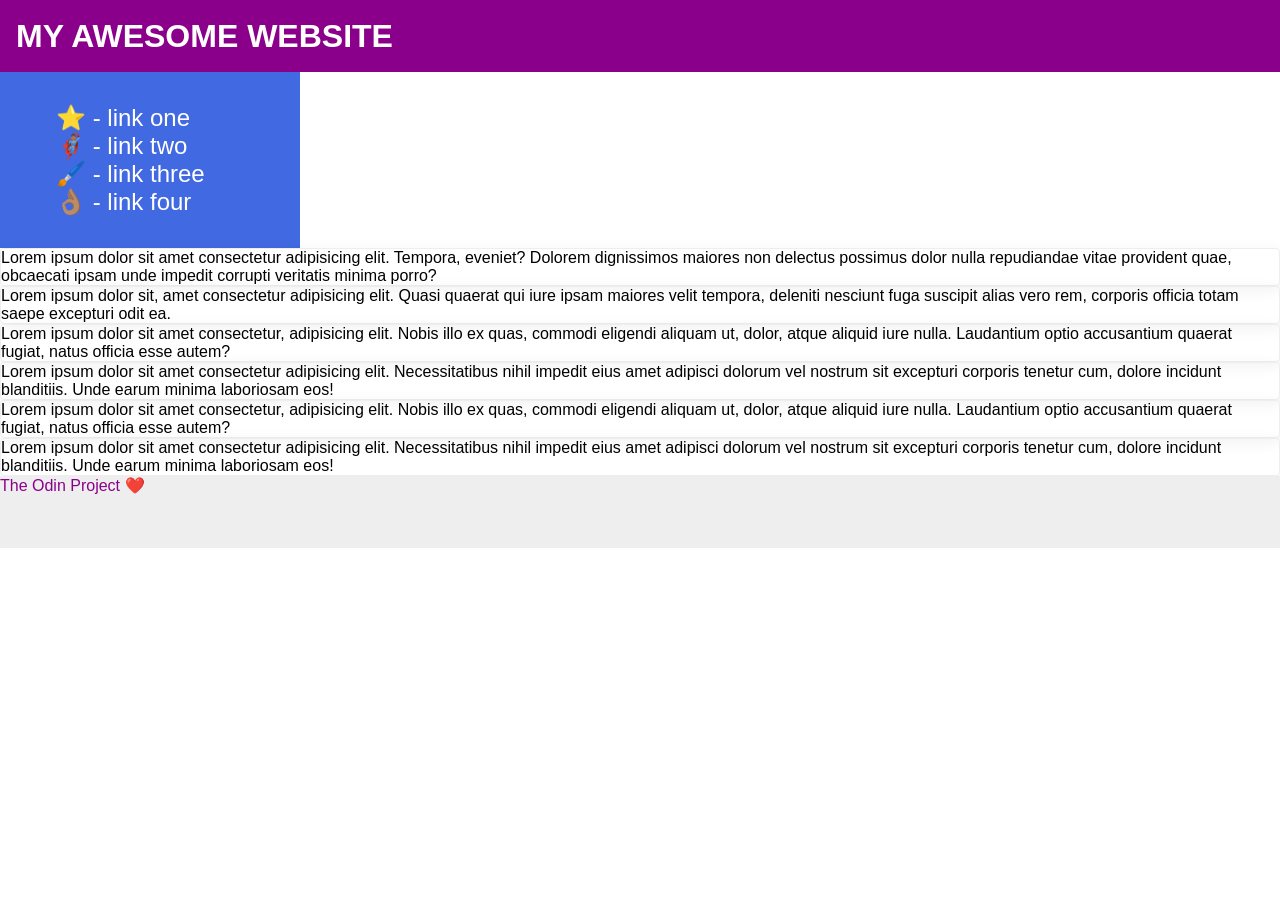
==== foundations/flex/07-flex-layout-2/index.html @ 2d006ce6 "Struggling on flex layout" ====
<!doctype html>
<html lang="en">
  <head>
    <meta charset="UTF-8" />
    <meta http-equiv="X-UA-Compatible" content="IE=edge" />
    <meta name="viewport" content="width=device-width, initial-scale=1.0" />
    <title>The Holy Grail</title>
    <link rel="stylesheet" href="style.css" />
  </head>
  <body>
    <div class="header">MY AWESOME WEBSITE</div>

    <div class="sidebar">
      <ul>
        <li><a href="#">⭐ - link one</a></li>
        <li><a href="#">🦸🏽‍♂️ - link two</a></li>
        <li><a href="#">🖌️ - link three</a></li>
        <li><a href="#">👌🏽 - link four</a></li>
      </ul>
    </div>

    <div class="card">
      Lorem ipsum dolor sit amet consectetur adipisicing elit. Tempora, eveniet?
      Dolorem dignissimos maiores non delectus possimus dolor nulla repudiandae
      vitae provident quae, obcaecati ipsam unde impedit corrupti veritatis
      minima porro?
    </div>
    <div class="card">
      Lorem ipsum dolor sit, amet consectetur adipisicing elit. Quasi quaerat
      qui iure ipsam maiores velit tempora, deleniti nesciunt fuga suscipit
      alias vero rem, corporis officia totam saepe excepturi odit ea.
    </div>
    <div class="card">
      Lorem ipsum dolor sit amet consectetur, adipisicing elit. Nobis illo ex
      quas, commodi eligendi aliquam ut, dolor, atque aliquid iure nulla.
      Laudantium optio accusantium quaerat fugiat, natus officia esse autem?
    </div>
    <div class="card">
      Lorem ipsum dolor sit amet consectetur adipisicing elit. Necessitatibus
      nihil impedit eius amet adipisci dolorum vel nostrum sit excepturi
      corporis tenetur cum, dolore incidunt blanditiis. Unde earum minima
      laboriosam eos!
    </div>
    <div class="card">
      Lorem ipsum dolor sit amet consectetur, adipisicing elit. Nobis illo ex
      quas, commodi eligendi aliquam ut, dolor, atque aliquid iure nulla.
      Laudantium optio accusantium quaerat fugiat, natus officia esse autem?
    </div>
    <div class="card">
      Lorem ipsum dolor sit amet consectetur adipisicing elit. Necessitatibus
      nihil impedit eius amet adipisci dolorum vel nostrum sit excepturi
      corporis tenetur cum, dolore incidunt blanditiis. Unde earum minima
      laboriosam eos!
    </div>

    <div class="footer">The Odin Project ❤️</div>
  </body>
</html>
---- foundations/flex/07-flex-layout-2/style.css ----
body {
  font-family:
    -apple-system, BlinkMacSystemFont, "Segoe UI", Roboto, Oxygen, Ubuntu,
    Cantarell, "Open Sans", "Helvetica Neue", sans-serif;
  margin: 0;
  min-height: 100vh;
}

.header {
  height: 72px;
  background: darkmagenta;
  color: white;
  font-size: 32px;
  font-weight: 900;
  display: flex;
  align-items: center;
  padding-left: 16px;
}

.footer {
  height: 72px;
  background: #eee;
  color: darkmagenta;
}

.sidebar {
  width: 300px;
  background: royalblue;
  box-sizing: border-box;
  padding: 16px;
}

ul {
  list-style-type: none;
}

a {
  color: #fff;
  text-decoration: none;
  font-size: 24px;
}

.card {
  border: 1px solid #eee;
  box-shadow: 2px 4px 16px rgba(0, 0, 0, 0.06);
  border-radius: 4px;
}
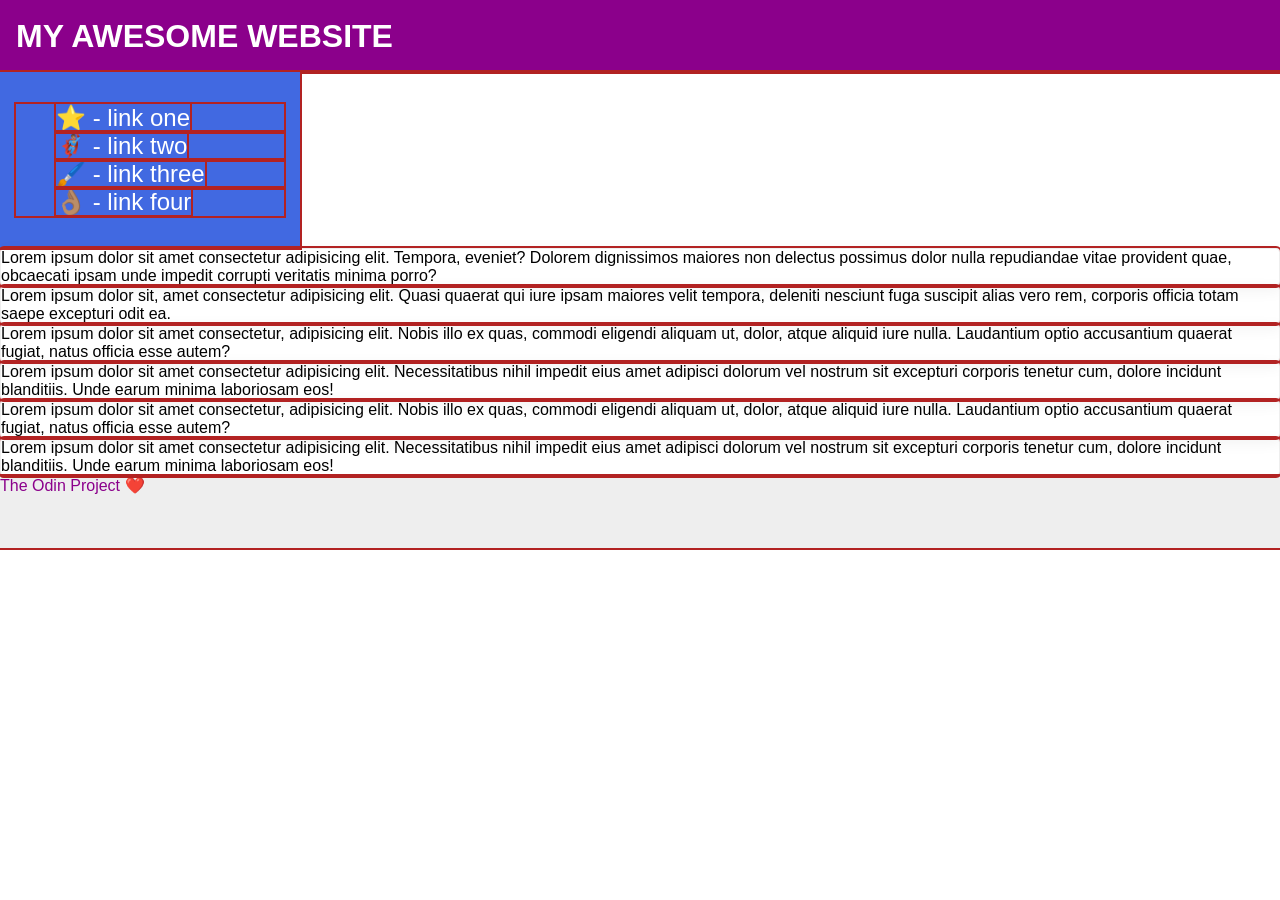
==== commit 264d88be: "Trying display:flex" ====
--- a/foundations/flex/07-flex-layout-2/index.html
+++ b/foundations/flex/07-flex-layout-2/index.html
@@ -10,49 +10,51 @@
   <body>
     <div class="header">MY AWESOME WEBSITE</div>
 
-    <div class="sidebar">
-      <ul>
-        <li><a href="#">⭐ - link one</a></li>
-        <li><a href="#">🦸🏽‍♂️ - link two</a></li>
-        <li><a href="#">🖌️ - link three</a></li>
-        <li><a href="#">👌🏽 - link four</a></li>
-      </ul>
+    <div class="main">
+      <div class="sidebar">
+        <ul>
+          <li><a href="#">⭐ - link one</a></li>
+          <li><a href="#">🦸🏽‍♂️ - link two</a></li>
+          <li><a href="#">🖌️ - link three</a></li>
+          <li><a href="#">👌🏽 - link four</a></li>
+        </ul>
+      </div>
+
+      <div class="card">
+        Lorem ipsum dolor sit amet consectetur adipisicing elit. Tempora,
+        eveniet? Dolorem dignissimos maiores non delectus possimus dolor nulla
+        repudiandae vitae provident quae, obcaecati ipsam unde impedit corrupti
+        veritatis minima porro?
+      </div>
+      <div class="card">
+        Lorem ipsum dolor sit, amet consectetur adipisicing elit. Quasi quaerat
+        qui iure ipsam maiores velit tempora, deleniti nesciunt fuga suscipit
+        alias vero rem, corporis officia totam saepe excepturi odit ea.
+      </div>
+      <div class="card">
+        Lorem ipsum dolor sit amet consectetur, adipisicing elit. Nobis illo ex
+        quas, commodi eligendi aliquam ut, dolor, atque aliquid iure nulla.
+        Laudantium optio accusantium quaerat fugiat, natus officia esse autem?
+      </div>
+      <div class="card">
+        Lorem ipsum dolor sit amet consectetur adipisicing elit. Necessitatibus
+        nihil impedit eius amet adipisci dolorum vel nostrum sit excepturi
+        corporis tenetur cum, dolore incidunt blanditiis. Unde earum minima
+        laboriosam eos!
+      </div>
+      <div class="card">
+        Lorem ipsum dolor sit amet consectetur, adipisicing elit. Nobis illo ex
+        quas, commodi eligendi aliquam ut, dolor, atque aliquid iure nulla.
+        Laudantium optio accusantium quaerat fugiat, natus officia esse autem?
+      </div>
+      <div class="card">
+        Lorem ipsum dolor sit amet consectetur adipisicing elit. Necessitatibus
+        nihil impedit eius amet adipisci dolorum vel nostrum sit excepturi
+        corporis tenetur cum, dolore incidunt blanditiis. Unde earum minima
+        laboriosam eos!
+      </div>
+
+      <div class="footer">The Odin Project ❤️</div>
     </div>
-
-    <div class="card">
-      Lorem ipsum dolor sit amet consectetur adipisicing elit. Tempora, eveniet?
-      Dolorem dignissimos maiores non delectus possimus dolor nulla repudiandae
-      vitae provident quae, obcaecati ipsam unde impedit corrupti veritatis
-      minima porro?
-    </div>
-    <div class="card">
-      Lorem ipsum dolor sit, amet consectetur adipisicing elit. Quasi quaerat
-      qui iure ipsam maiores velit tempora, deleniti nesciunt fuga suscipit
-      alias vero rem, corporis officia totam saepe excepturi odit ea.
-    </div>
-    <div class="card">
-      Lorem ipsum dolor sit amet consectetur, adipisicing elit. Nobis illo ex
-      quas, commodi eligendi aliquam ut, dolor, atque aliquid iure nulla.
-      Laudantium optio accusantium quaerat fugiat, natus officia esse autem?
-    </div>
-    <div class="card">
-      Lorem ipsum dolor sit amet consectetur adipisicing elit. Necessitatibus
-      nihil impedit eius amet adipisci dolorum vel nostrum sit excepturi
-      corporis tenetur cum, dolore incidunt blanditiis. Unde earum minima
-      laboriosam eos!
-    </div>
-    <div class="card">
-      Lorem ipsum dolor sit amet consectetur, adipisicing elit. Nobis illo ex
-      quas, commodi eligendi aliquam ut, dolor, atque aliquid iure nulla.
-      Laudantium optio accusantium quaerat fugiat, natus officia esse autem?
-    </div>
-    <div class="card">
-      Lorem ipsum dolor sit amet consectetur adipisicing elit. Necessitatibus
-      nihil impedit eius amet adipisci dolorum vel nostrum sit excepturi
-      corporis tenetur cum, dolore incidunt blanditiis. Unde earum minima
-      laboriosam eos!
-    </div>
-
-    <div class="footer">The Odin Project ❤️</div>
   </body>
 </html>
--- a/foundations/flex/07-flex-layout-2/style.css
+++ b/foundations/flex/07-flex-layout-2/style.css
@@ -1,9 +1,15 @@
+* {
+  outline: 2px solid firebrick;
+}
+
 body {
   font-family:
     -apple-system, BlinkMacSystemFont, "Segoe UI", Roboto, Oxygen, Ubuntu,
     Cantarell, "Open Sans", "Helvetica Neue", sans-serif;
   margin: 0;
   min-height: 100vh;
+  display: flex;
+  flex-direction: column;
 }
 
 .header {
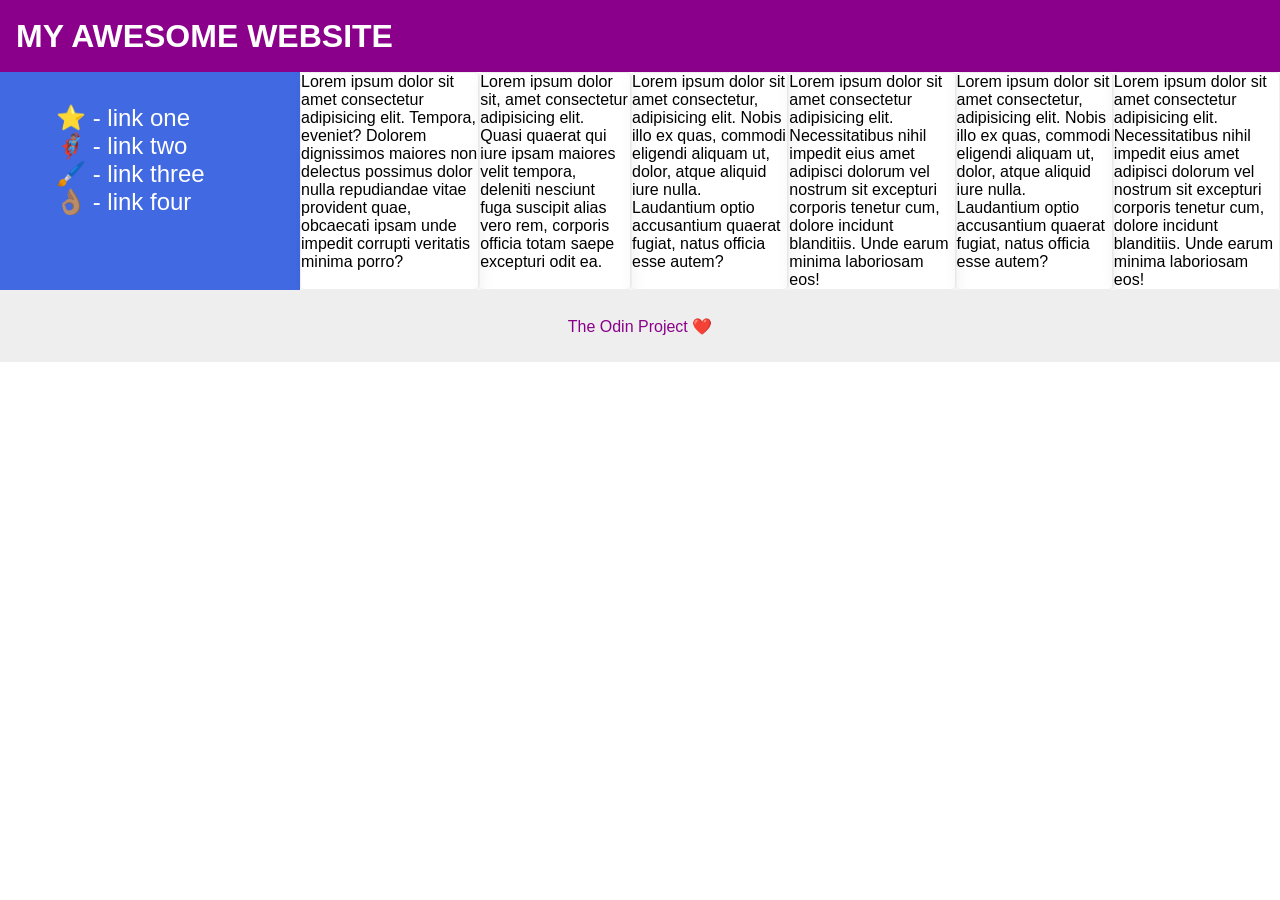
==== commit e4a2dc23: "Still cannot sort out columns" ====
--- a/foundations/flex/07-flex-layout-2/index.html
+++ b/foundations/flex/07-flex-layout-2/index.html
@@ -53,8 +53,7 @@
         corporis tenetur cum, dolore incidunt blanditiis. Unde earum minima
         laboriosam eos!
       </div>
-
-      <div class="footer">The Odin Project ❤️</div>
     </div>
+    <div class="footer">The Odin Project ❤️</div>
   </body>
 </html>
--- a/foundations/flex/07-flex-layout-2/style.css
+++ b/foundations/flex/07-flex-layout-2/style.css
@@ -1,7 +1,3 @@
-* {
-  outline: 2px solid firebrick;
-}
-
 body {
   font-family:
     -apple-system, BlinkMacSystemFont, "Segoe UI", Roboto, Oxygen, Ubuntu,
@@ -9,7 +5,7 @@
   margin: 0;
   min-height: 100vh;
   display: flex;
-  flex-direction: column;
+  flex-flow: column wrap;
 }
 
 .header {
@@ -27,10 +23,17 @@
   height: 72px;
   background: #eee;
   color: darkmagenta;
+  display: flex;
+  justify-content: center;
+  align-items: center;
+}
+
+.main {
+  display: flex;
 }
 
 .sidebar {
-  width: 300px;
+  min-width: 300px;
   background: royalblue;
   box-sizing: border-box;
   padding: 16px;
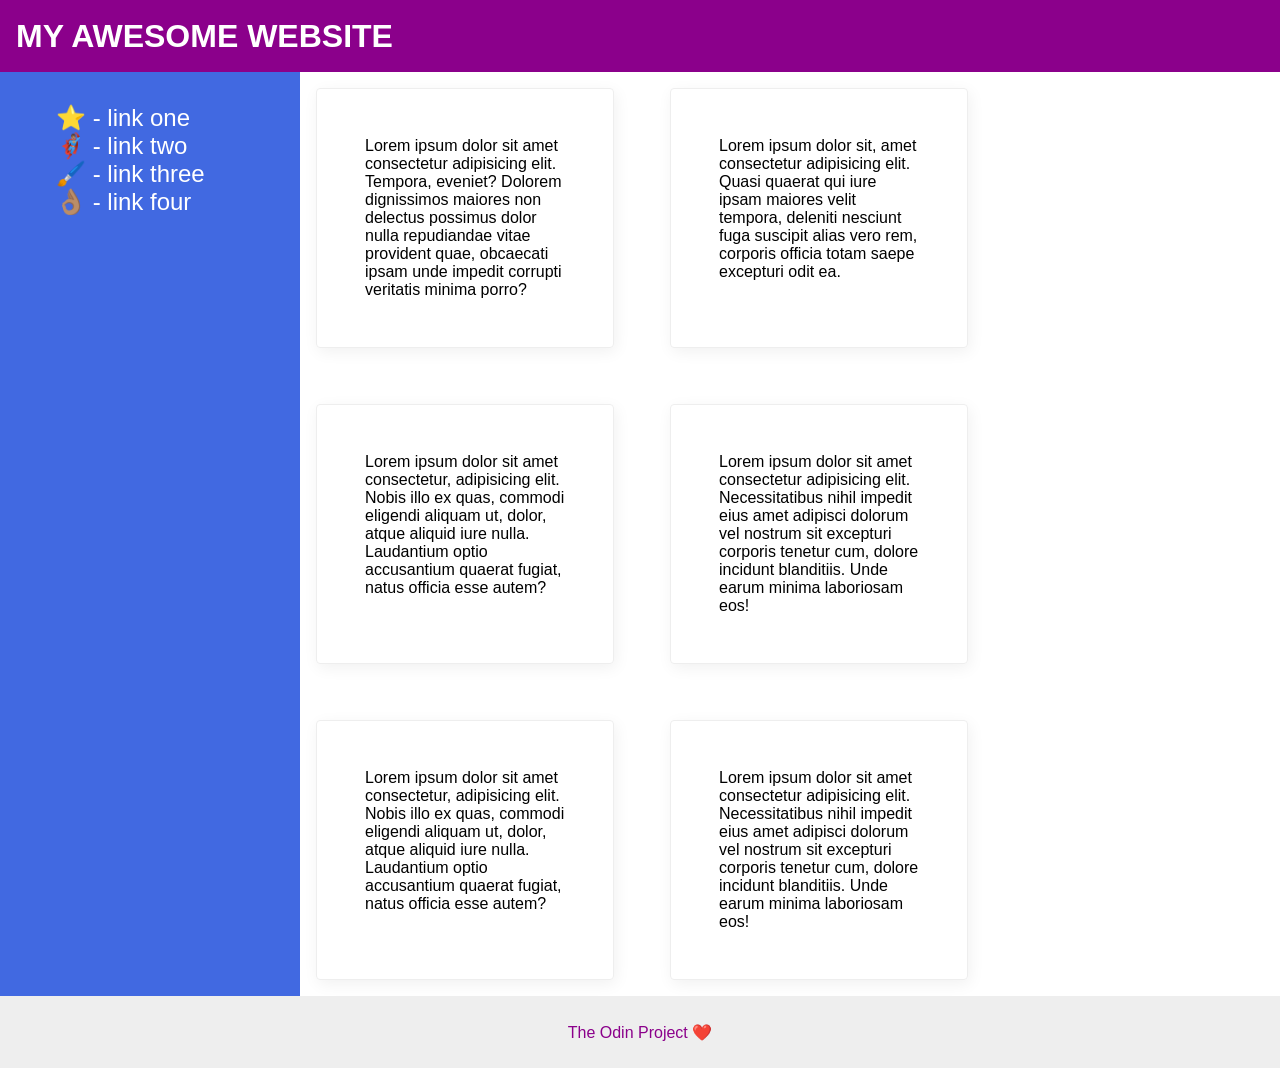
==== commit 79e61bed: "Working on it" ====
--- a/foundations/flex/07-flex-layout-2/index.html
+++ b/foundations/flex/07-flex-layout-2/index.html
@@ -19,39 +19,41 @@
           <li><a href="#">👌🏽 - link four</a></li>
         </ul>
       </div>
-
-      <div class="card">
-        Lorem ipsum dolor sit amet consectetur adipisicing elit. Tempora,
-        eveniet? Dolorem dignissimos maiores non delectus possimus dolor nulla
-        repudiandae vitae provident quae, obcaecati ipsam unde impedit corrupti
-        veritatis minima porro?
-      </div>
-      <div class="card">
-        Lorem ipsum dolor sit, amet consectetur adipisicing elit. Quasi quaerat
-        qui iure ipsam maiores velit tempora, deleniti nesciunt fuga suscipit
-        alias vero rem, corporis officia totam saepe excepturi odit ea.
-      </div>
-      <div class="card">
-        Lorem ipsum dolor sit amet consectetur, adipisicing elit. Nobis illo ex
-        quas, commodi eligendi aliquam ut, dolor, atque aliquid iure nulla.
-        Laudantium optio accusantium quaerat fugiat, natus officia esse autem?
-      </div>
-      <div class="card">
-        Lorem ipsum dolor sit amet consectetur adipisicing elit. Necessitatibus
-        nihil impedit eius amet adipisci dolorum vel nostrum sit excepturi
-        corporis tenetur cum, dolore incidunt blanditiis. Unde earum minima
-        laboriosam eos!
-      </div>
-      <div class="card">
-        Lorem ipsum dolor sit amet consectetur, adipisicing elit. Nobis illo ex
-        quas, commodi eligendi aliquam ut, dolor, atque aliquid iure nulla.
-        Laudantium optio accusantium quaerat fugiat, natus officia esse autem?
-      </div>
-      <div class="card">
-        Lorem ipsum dolor sit amet consectetur adipisicing elit. Necessitatibus
-        nihil impedit eius amet adipisci dolorum vel nostrum sit excepturi
-        corporis tenetur cum, dolore incidunt blanditiis. Unde earum minima
-        laboriosam eos!
+      <div class="cards">
+        <div class="card">
+          Lorem ipsum dolor sit amet consectetur adipisicing elit. Tempora,
+          eveniet? Dolorem dignissimos maiores non delectus possimus dolor nulla
+          repudiandae vitae provident quae, obcaecati ipsam unde impedit
+          corrupti veritatis minima porro?
+        </div>
+        <div class="card">
+          Lorem ipsum dolor sit, amet consectetur adipisicing elit. Quasi
+          quaerat qui iure ipsam maiores velit tempora, deleniti nesciunt fuga
+          suscipit alias vero rem, corporis officia totam saepe excepturi odit
+          ea.
+        </div>
+        <div class="card">
+          Lorem ipsum dolor sit amet consectetur, adipisicing elit. Nobis illo
+          ex quas, commodi eligendi aliquam ut, dolor, atque aliquid iure nulla.
+          Laudantium optio accusantium quaerat fugiat, natus officia esse autem?
+        </div>
+        <div class="card">
+          Lorem ipsum dolor sit amet consectetur adipisicing elit.
+          Necessitatibus nihil impedit eius amet adipisci dolorum vel nostrum
+          sit excepturi corporis tenetur cum, dolore incidunt blanditiis. Unde
+          earum minima laboriosam eos!
+        </div>
+        <div class="card">
+          Lorem ipsum dolor sit amet consectetur, adipisicing elit. Nobis illo
+          ex quas, commodi eligendi aliquam ut, dolor, atque aliquid iure nulla.
+          Laudantium optio accusantium quaerat fugiat, natus officia esse autem?
+        </div>
+        <div class="card">
+          Lorem ipsum dolor sit amet consectetur adipisicing elit.
+          Necessitatibus nihil impedit eius amet adipisci dolorum vel nostrum
+          sit excepturi corporis tenetur cum, dolore incidunt blanditiis. Unde
+          earum minima laboriosam eos!
+        </div>
       </div>
     </div>
     <div class="footer">The Odin Project ❤️</div>
--- a/foundations/flex/07-flex-layout-2/style.css
+++ b/foundations/flex/07-flex-layout-2/style.css
@@ -6,6 +6,7 @@
   min-height: 100vh;
   display: flex;
   flex-flow: column wrap;
+  flex: 1;
 }
 
 .header {
@@ -37,6 +38,7 @@
   background: royalblue;
   box-sizing: border-box;
   padding: 16px;
+  flex-shrink: 0;
 }
 
 ul {
@@ -49,8 +51,17 @@
   font-size: 24px;
 }
 
+.cards {
+  display: flex;
+  flex-flow: row wrap;
+  gap: 24px;
+}
+
 .card {
   border: 1px solid #eee;
   box-shadow: 2px 4px 16px rgba(0, 0, 0, 0.06);
   border-radius: 4px;
+  width: 200px;
+  padding: 48px;
+  margin: 16px;
 }
